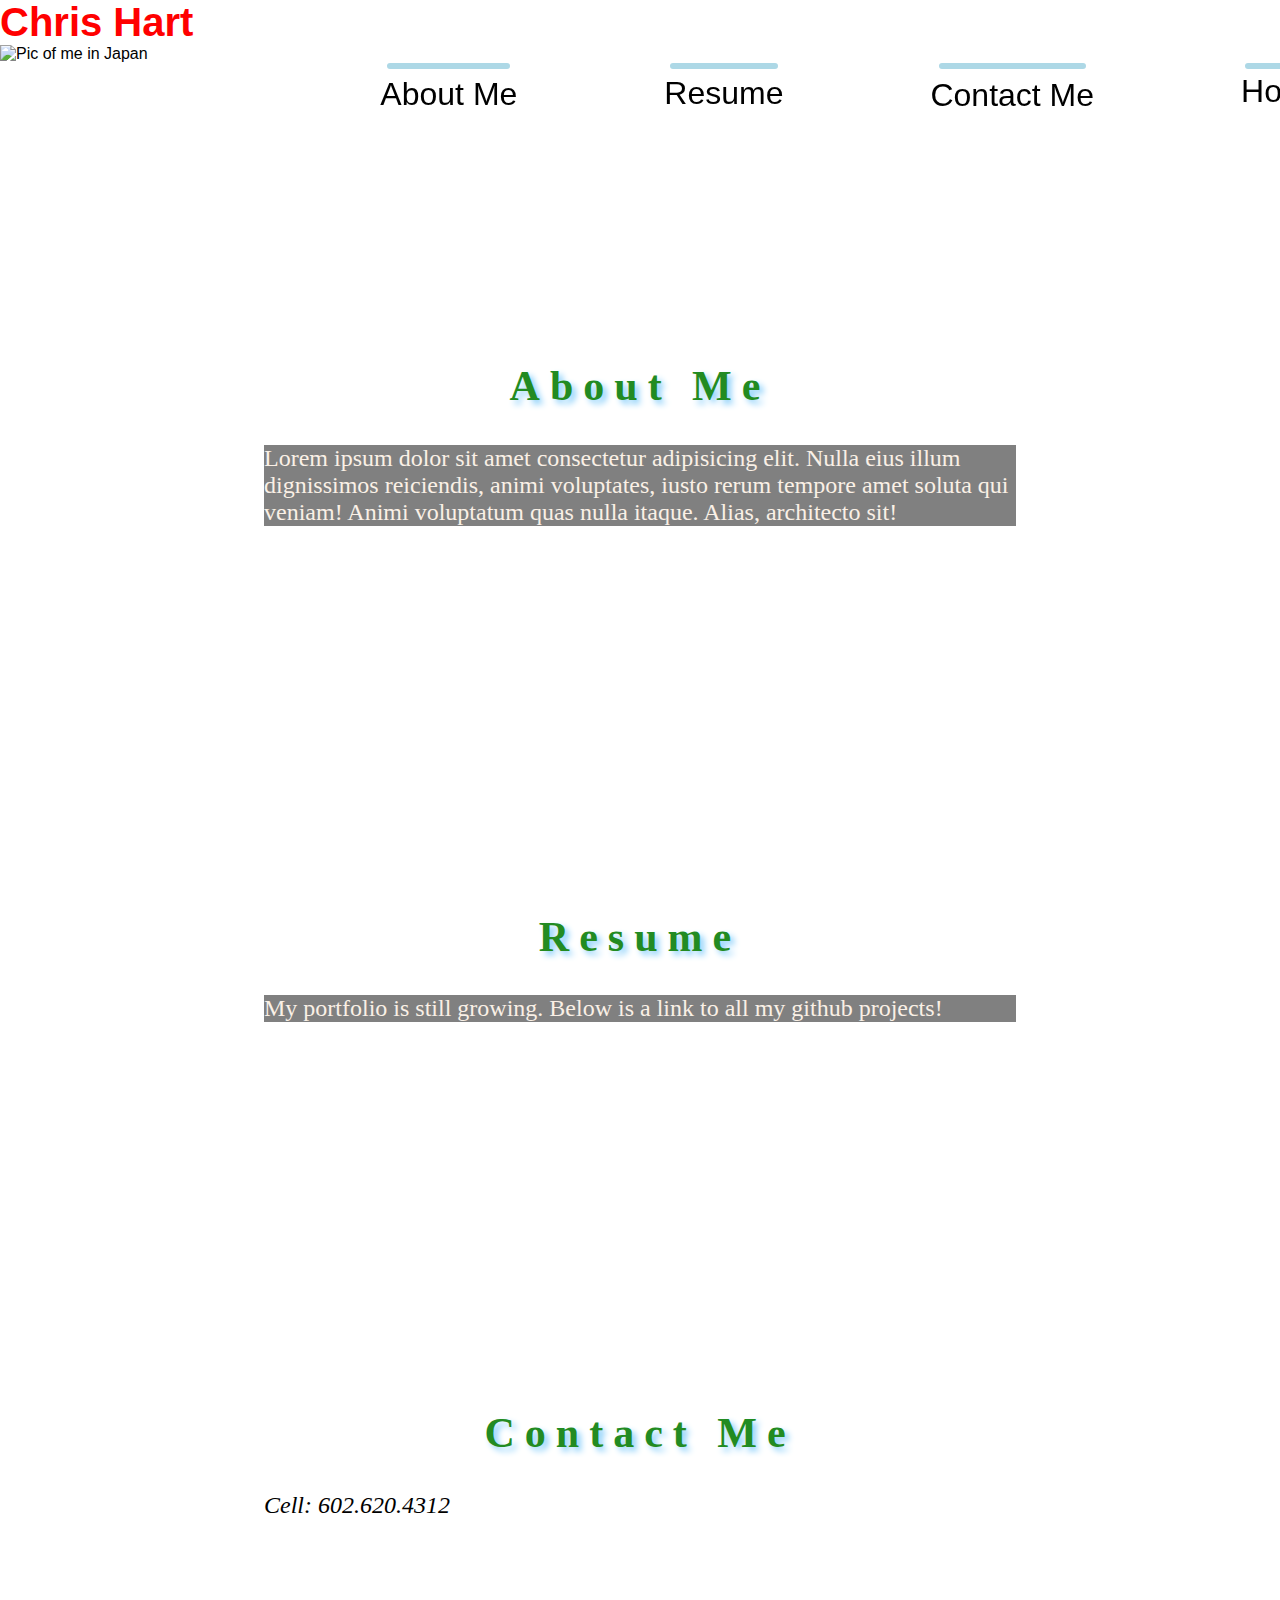
==== index.html @ 67af746c "submitting assignment" ====
<!DOCTYPE html>
<html lang="en">
    <link rel="stylesheet" href="style.css">
<head>
    <meta charset="UTF-8">
    <meta http-equiv="X-UA-Compatible" content="IE=edge">
    <meta name="viewport" content="width=device-width, initial-scale=1.0">
    <title>Portfolio</title>
</head>
<body>
    <header class="header">
        <h1 id="home">Chris Hart</h1>
        <nav>
            <ul>
                <li><a href="#about"></a>About Me</li>
                <li><a href="#res"></a>Resume</li>
                <li><a href="#contact"></a>Contact Me</li>
                <li><a href="#home"></a>Home</li>
            </ul>
        </nav>
    </header>
    <img id="profileimg" src="./TokyoCharlie.JPG" alt="Pic of me in Japan">

    <main>
        <section>
            <h2 id="about">About Me</h2>
            <p>Lorem ipsum dolor sit amet consectetur adipisicing elit. Nulla eius illum dignissimos reiciendis, animi voluptates, iusto rerum tempore amet soluta qui veniam! Animi voluptatum quas nulla itaque. Alias, architecto sit!</p>
        </section>
        <section>
            <h2 id="res">Resume</h2>
            <p>My portfolio is still growing. Below is a link to all my github projects!</p>
            <p><a href="https://github.com/HartGitHub"></a></p>
        </section>
        <section>
            <h2 id="contact">Contact Me</h2>
            <p><a href="mailto:cehart90@gmail.com"></a></p>
            <address>Cell: 602.620.4312</address>
        </section>
    </main>
    
</body>
</html>
---- style.css ----
/*Universally applied to page to scroll smoothly*/
* {
    box-sizing: border-box;
    scroll-behavior: smooth;
}

body {
    margin:0;
    padding: 0;
    font-family: 'Franklin Gothic Medium', 'Arial Narrow', Arial, sans-serif;
}

.header {
    display: flex;
    justify-content: flex-start;
    align-items: center;
}

h1 {
    color: red;
    text-shadow: grey;
    font-size: 250%;
    margin: 0%; 
}

ul {
    width: 100%;
    cursor: pointer;
    position: fixed;
    display: flex;
    justify-content: space-evenly;
    align-items: center;
    font-size: 200%;
    list-style: none;
}

ul li a {
    display: flex;
    align-items: center;
    color: lightblue;
    background-color: black;
    border-radius: 20px;
    border: solid;
    font-weight: bolder;
    text-shadow: grey 3px 3px 5px;
    margin: 5%;
}

h2 {
    display: flex;
    justify-content: center;
    color: forestgreen;
    text-shadow: lightskyblue 4px 4px 6px;
    letter-spacing: 10px;
    font-size: 175%;
}

section {
    font-family: 'Times New Roman', Times, serif;
    font-size: 150%;
    padding: 5%;
    margin: 200px;
}

section :nth-child(even) {
    color: linen;
    background-color: grey;
}

#profileimg {
    width: 100%;
}

@media screen and (max-width: 750px) {
    ul {
        flex-direction: column;
    }
    
}
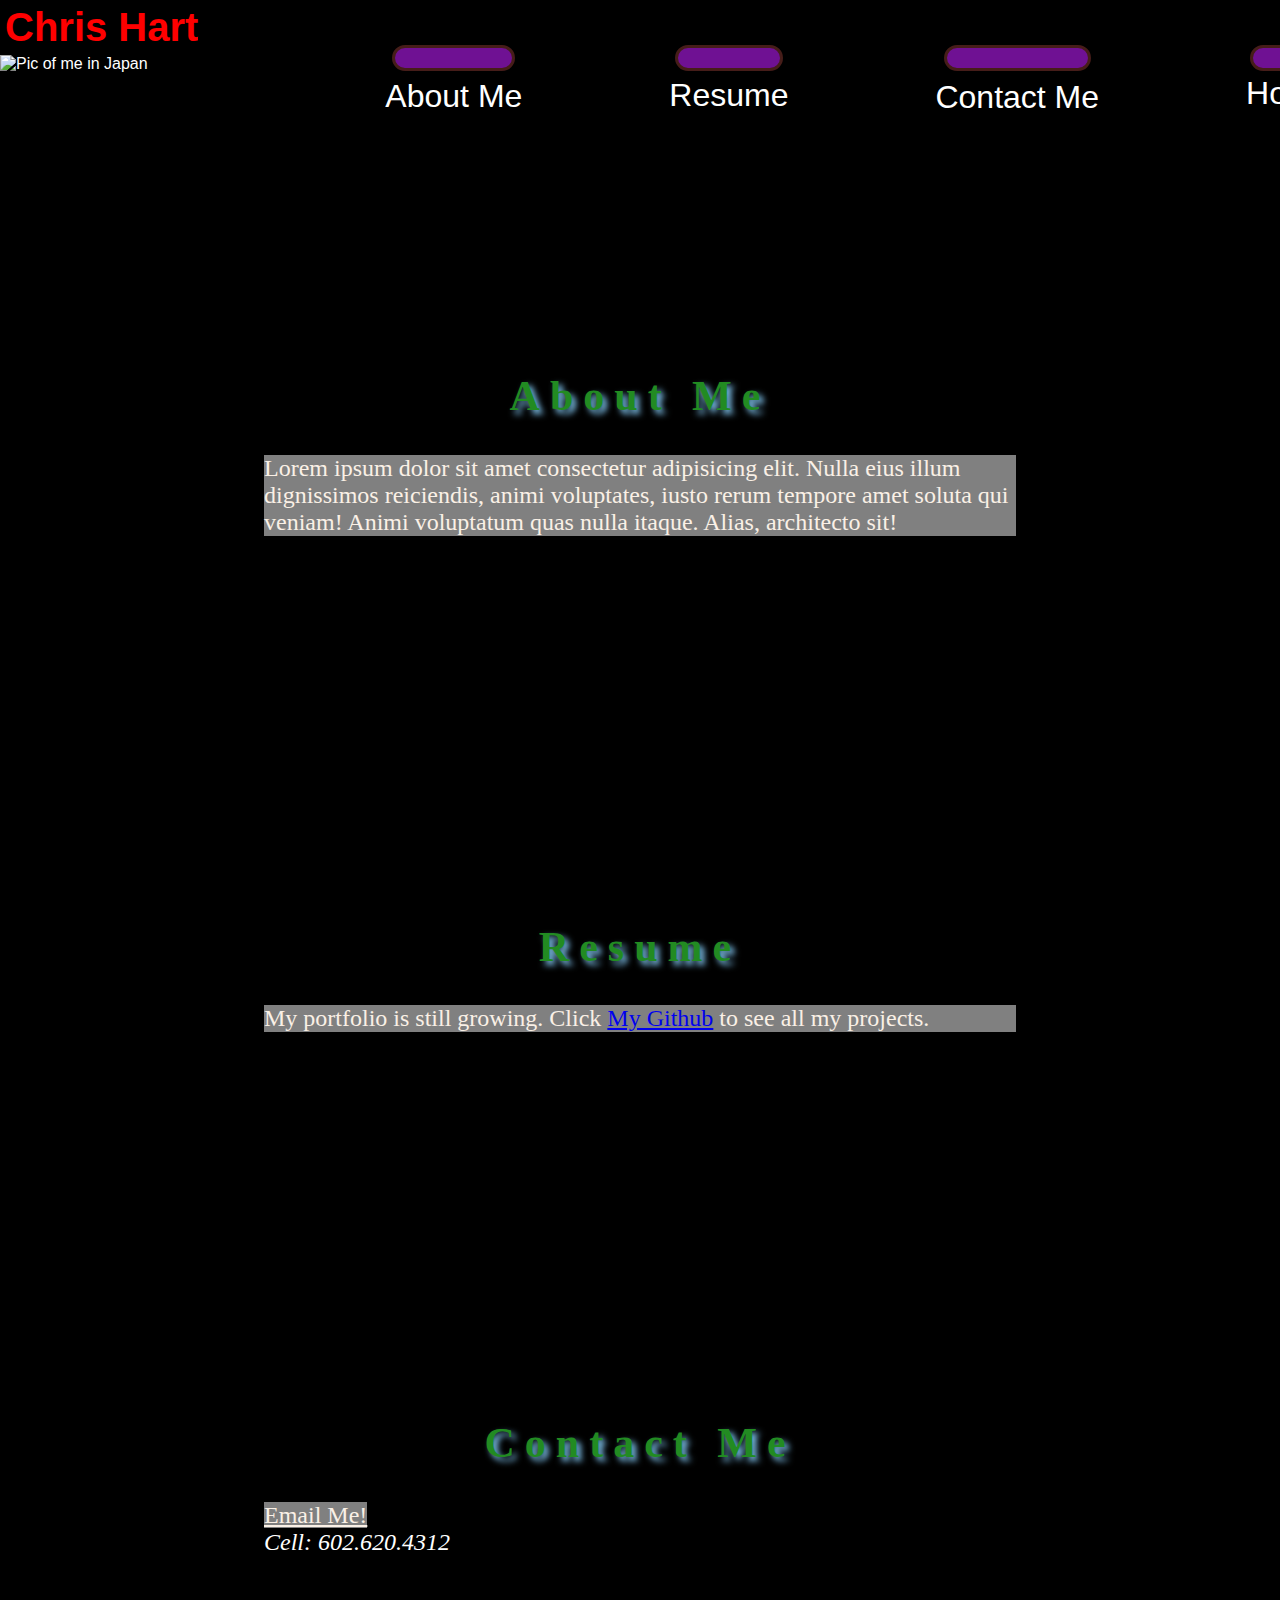
==== commit 51c7f4d8: "files moved to main repo" ====
--- a/index.html
+++ b/index.html
@@ -1,42 +1,47 @@
 <!DOCTYPE html>
 <html lang="en">
-    <link rel="stylesheet" href="style.css">
-<head>
-    <meta charset="UTF-8">
-    <meta http-equiv="X-UA-Compatible" content="IE=edge">
-    <meta name="viewport" content="width=device-width, initial-scale=1.0">
+  <link rel="stylesheet" href="style.css" />
+  <head>
+    <meta charset="UTF-8" />
+    <meta http-equiv="X-UA-Compatible" content="IE=edge" />
+    <meta name="viewport" content="width=device-width, initial-scale=1.0" />
     <title>Portfolio</title>
-</head>
-<body>
-    <header class="header">
-        <h1 id="home">Chris Hart</h1>
-        <nav>
-            <ul>
-                <li><a href="#about"></a>About Me</li>
-                <li><a href="#res"></a>Resume</li>
-                <li><a href="#contact"></a>Contact Me</li>
-                <li><a href="#home"></a>Home</li>
-            </ul>
-        </nav>
-    </header>
-    <img id="profileimg" src="./TokyoCharlie.JPG" alt="Pic of me in Japan">
+  </head>
+  <body>
+    <div class="container">
+      <h1 id="home">Chris Hart</h1>
+      <nav>
+        <ul>
+          <li><a href="#about"></a>About Me</li>
+          <li><a href="#res"></a>Resume</li>
+          <li><a href="#contact"></a>Contact Me</li>
+          <li><a href="#home"></a>Home</li>
+        </ul>
+      </nav>
+    </div>
+    <img id="profileimg" src="./TokyoCharlie.JPG" alt="Pic of me in Japan" />
 
     <main>
-        <section>
-            <h2 id="about">About Me</h2>
-            <p>Lorem ipsum dolor sit amet consectetur adipisicing elit. Nulla eius illum dignissimos reiciendis, animi voluptates, iusto rerum tempore amet soluta qui veniam! Animi voluptatum quas nulla itaque. Alias, architecto sit!</p>
-        </section>
-        <section>
-            <h2 id="res">Resume</h2>
-            <p>My portfolio is still growing. Below is a link to all my github projects!</p>
-            <p><a href="https://github.com/HartGitHub"></a></p>
-        </section>
-        <section>
-            <h2 id="contact">Contact Me</h2>
-            <p><a href="mailto:cehart90@gmail.com"></a></p>
-            <address>Cell: 602.620.4312</address>
-        </section>
+      <section>
+        <h2 id="about">About Me</h2>
+        <p>
+          Lorem ipsum dolor sit amet consectetur adipisicing elit. Nulla eius
+          illum dignissimos reiciendis, animi voluptates, iusto rerum tempore
+          amet soluta qui veniam! Animi voluptatum quas nulla itaque. Alias,
+          architecto sit!
+        </p>
+      </section>
+      <section>
+        <h2 id="res">Resume</h2>
+        <p>
+          My portfolio is still growing. Click <span> <a href="https://github.com/HartGitHub">My Github</a></span>  to see all my projects.
+        </p>
+      </section>
+      <section>
+        <h2 id="contact">Contact Me</h2>
+       <a href="mailto:cehart90@gmail.com">Email Me!</a>
+        <address>Cell: 602.620.4312</address>
+      </section>
     </main>
-    
-</body>
-</html>+  </body>
+</html>
--- a/style.css
+++ b/style.css
@@ -8,12 +8,16 @@
     margin:0;
     padding: 0;
     font-family: 'Franklin Gothic Medium', 'Arial Narrow', Arial, sans-serif;
+    background-color: black;
+    color: white;
 }
 
-.header {
+ .container {
+    border-radius: 20px;
+    padding: 5px;
     display: flex;
     justify-content: flex-start;
-    align-items: center;
+    align-items: left;
 }
 
 h1 {
@@ -21,29 +25,37 @@
     text-shadow: grey;
     font-size: 250%;
     margin: 0%; 
+    
 }
+  
+
 
 ul {
     width: 100%;
-    cursor: pointer;
     position: fixed;
     display: flex;
     justify-content: space-evenly;
     align-items: center;
     font-size: 200%;
     list-style: none;
+    color: white;
+    background-color: black;
 }
 
 ul li a {
     display: flex;
     align-items: center;
-    color: lightblue;
-    background-color: black;
+    color: rgb(70, 29, 25);
+    background-color: rgba(155, 24, 206, 0.713);
     border-radius: 20px;
     border: solid;
     font-weight: bolder;
     text-shadow: grey 3px 3px 5px;
     margin: 5%;
+    padding: 10px;
+}
+ul li a:hover {
+box-shadow: cornflowerblue 3px 3px 5px;
 }
 
 h2 {
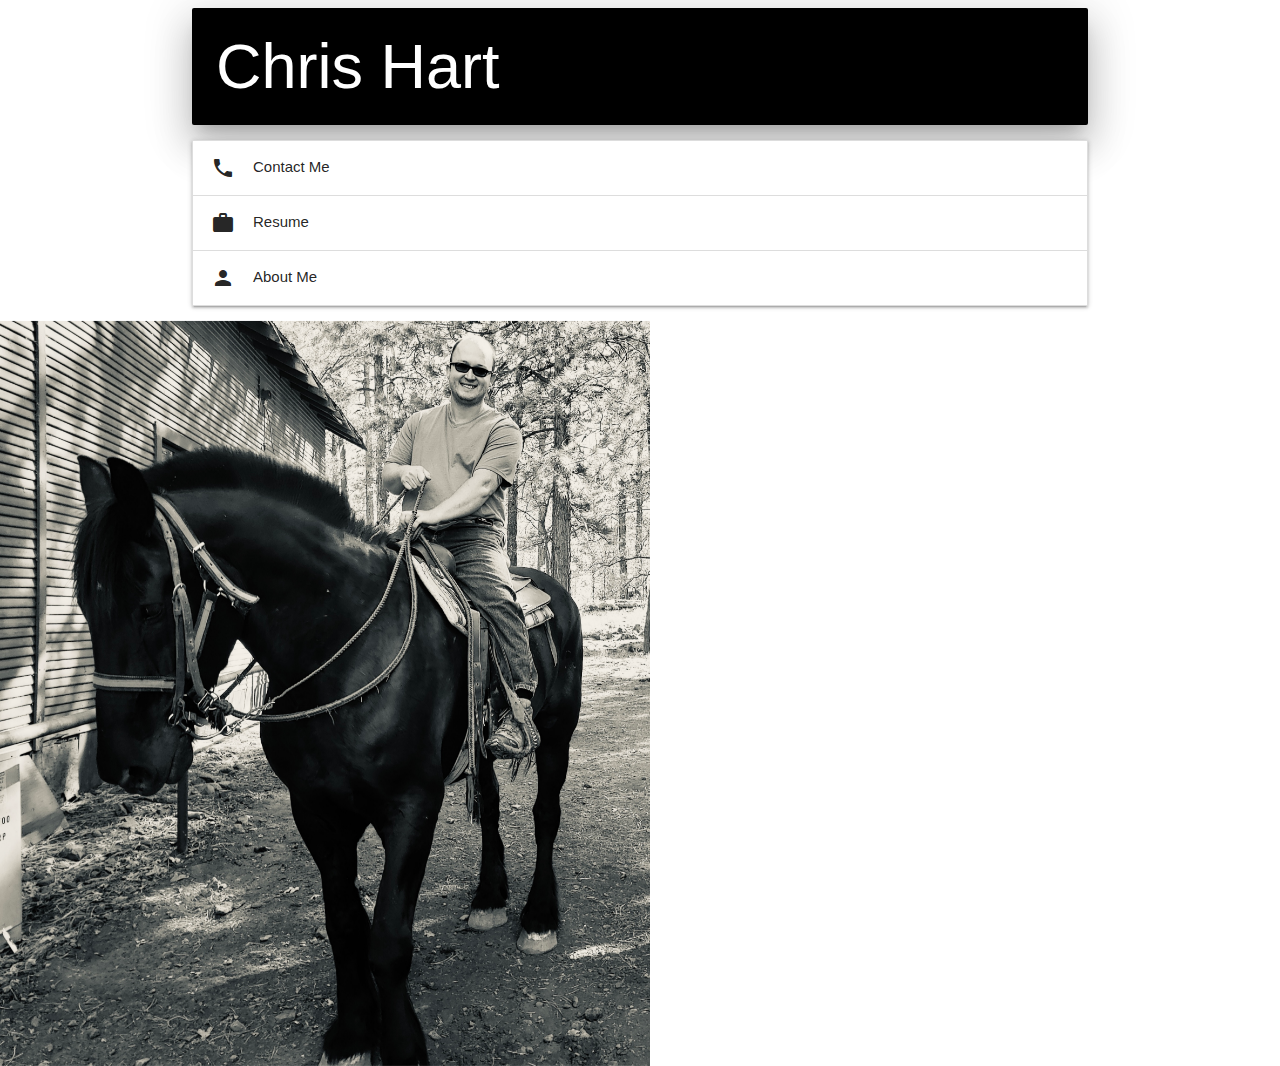
==== commit 2be6d514: "revamping potfolio to have a more polished appearance, including 3rd party frameworks for styling" ====
--- a/index.html
+++ b/index.html
@@ -1,47 +1,79 @@
 <!DOCTYPE html>
 <html lang="en">
-  <link rel="stylesheet" href="style.css" />
   <head>
     <meta charset="UTF-8" />
     <meta http-equiv="X-UA-Compatible" content="IE=edge" />
     <meta name="viewport" content="width=device-width, initial-scale=1.0" />
-    <title>Portfolio</title>
+
+    <link
+      href="https://fonts.googleapis.com/icon?family=Material+Icons"
+      rel="stylesheet"
+    />
+    <link
+      rel="stylesheet"
+      href="https://cdnjs.cloudflare.com/ajax/libs/materialize/1.0.0/css/materialize.min.css"
+    />
+    <link rel="stylesheet" href="./style.css" />
+    <link
+      href="https://cdn.jsdelivr.net/npm/bootstrap@5.0.1/dist/css/bootstrap.min.css"
+      rel="stylesheet"
+      integrity="sha384-+0n0xVW2eSR5OomGNYDnhzAbDsOXxcvSN1TPprVMTNDbiYZCxYbOOl7+AMvyTG2x"
+      crossorigin="anonymous"
+    />
+    <title>Hart Portfolio</title>
   </head>
   <body>
     <div class="container">
-      <h1 id="home">Chris Hart</h1>
-      <nav>
-        <ul>
-          <li><a href="#about"></a>About Me</li>
-          <li><a href="#res"></a>Resume</li>
-          <li><a href="#contact"></a>Contact Me</li>
-          <li><a href="#home"></a>Home</li>
-        </ul>
-      </nav>
+      <h1 class="col s12 z-depth-5 text-center card-panel black white-text">
+        Chris Hart
+      </h1>
+      <ul class="collapsible">
+        <li>
+          <div class="collapsible-header">
+            <i class="material-icons">local_phone</i>Contact Me
+          </div>
+          <div class="collapsible-body">
+            <span>PH: 602-620-4312</span>
+            <p><a href="mailto:cehart90@gmail.com">Email Me</a></p>
+          </div>
+        </li>
+        <li>
+          <div class="collapsible-header">
+            <i class="material-icons">work</i>Resume
+          </div>
+          <div class="collapsible-body">
+            <span
+              ><a href="https://www.linkedin.com/in/christopher-hart-linkedin/"
+                >LinkedIn</a
+              ></span
+            >
+            <p><a href="https://github.com/HartGitHub">Github</a></p>
+          </div>
+        </li>
+        <li>
+          <div class="collapsible-header">
+            <i class="material-icons">person</i>About Me
+          </div>
+          <div class="collapsible-body">
+            <span
+              >After spending roughly five years in healthcare and social work
+              settings, I was ready to make the leap into the tech industry! To
+              get both of my feet in the water, I signed up for the University
+              of Arizona's web developer bootcamp. The course is fast paced,
+              which has leap frogged my HTML, CSS, and Javascript understanding
+              from 0 to novice. The course emphasizes the understanding of
+              logic, so that we can take our skills and quickly learn other
+              programming languages.Further, it equips us with the knowledge
+              that things can be done, and instill the confidence that we will
+              be capable of findig solutions to any problems that may present
+              themselves.</span
+            >
+          </div>
+        </li>
+      </ul>
     </div>
-    <img id="profileimg" src="./TokyoCharlie.JPG" alt="Pic of me in Japan" />
-
-    <main>
-      <section>
-        <h2 id="about">About Me</h2>
-        <p>
-          Lorem ipsum dolor sit amet consectetur adipisicing elit. Nulla eius
-          illum dignissimos reiciendis, animi voluptates, iusto rerum tempore
-          amet soluta qui veniam! Animi voluptatum quas nulla itaque. Alias,
-          architecto sit!
-        </p>
-      </section>
-      <section>
-        <h2 id="res">Resume</h2>
-        <p>
-          My portfolio is still growing. Click <span> <a href="https://github.com/HartGitHub">My Github</a></span>  to see all my projects.
-        </p>
-      </section>
-      <section>
-        <h2 id="contact">Contact Me</h2>
-       <a href="mailto:cehart90@gmail.com">Email Me!</a>
-        <address>Cell: 602.620.4312</address>
-      </section>
-    </main>
+    <img class="materialboxed" width="650" src="./20200517_161959.jpg" />
+    <script src="https://cdnjs.cloudflare.com/ajax/libs/materialize/1.0.0/js/materialize.min.js"></script>
+    <script src="./script.js"></script>
   </body>
 </html>
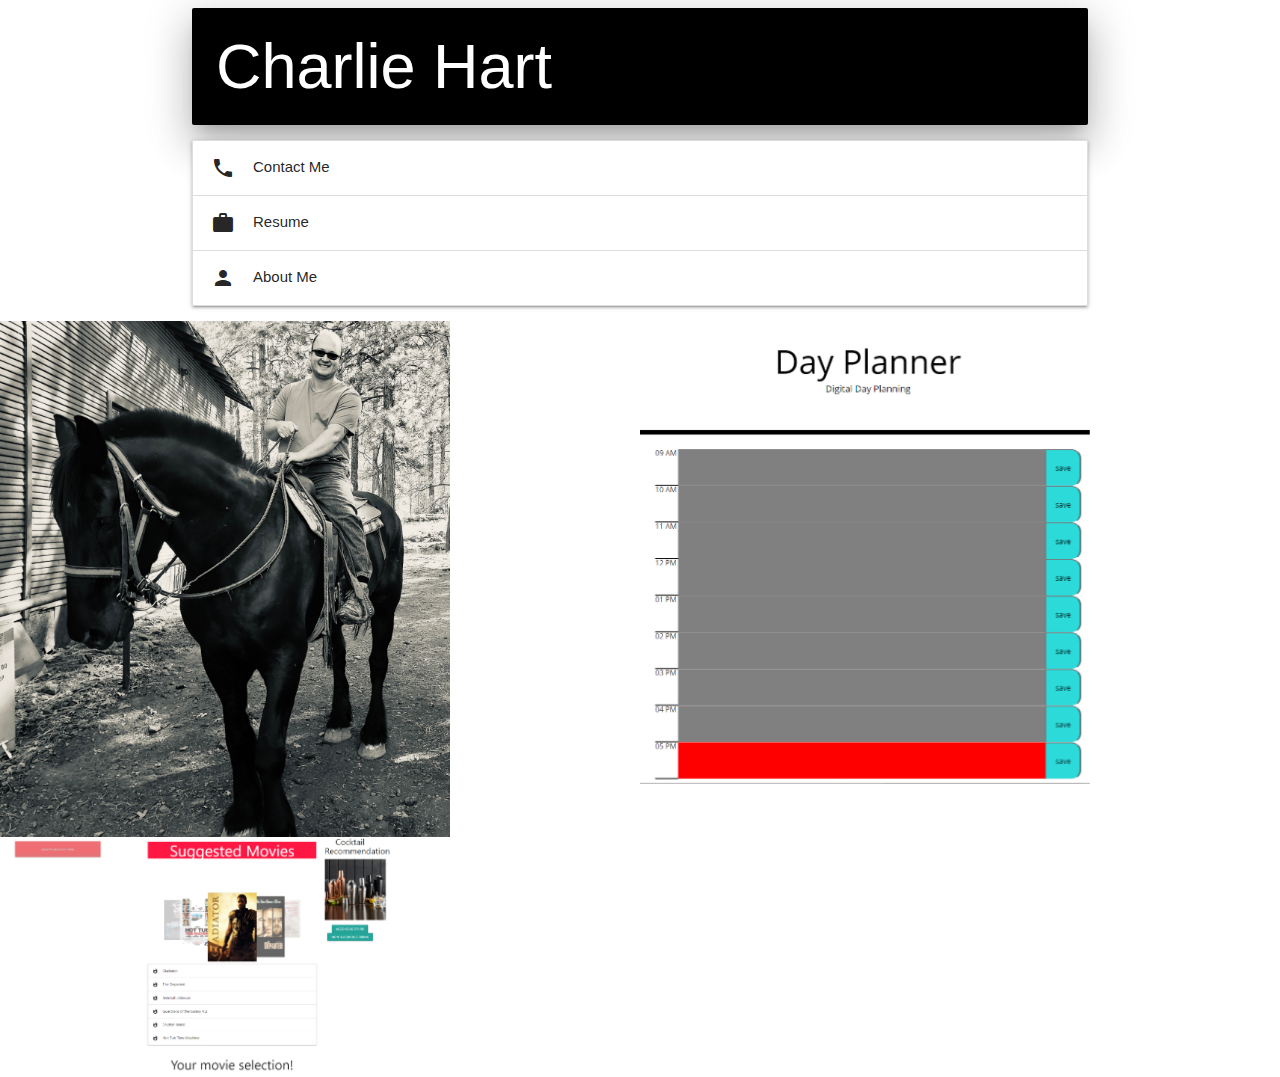
==== commit cfc66baf: "some pics of other projects added, final submit" ====
--- a/index.html
+++ b/index.html
@@ -25,7 +25,7 @@
   <body>
     <div class="container">
       <h1 class="col s12 z-depth-5 text-center card-panel black white-text">
-        Chris Hart
+        Charlie Hart
       </h1>
       <ul class="collapsible">
         <li>
@@ -72,7 +72,12 @@
         </li>
       </ul>
     </div>
-    <img class="materialboxed" width="650" src="./20200517_161959.jpg" />
+    <div class="imgContainer">
+    <img class="materialboxed" width="450" src="./img/20200517_161959.jpg" />
+    <img class="materialboxed" width="450" src="./img/dayPlannerSnip.PNG" />
+    <img class="materialboxed" width="450" src="./img/grpProjectOne.PNG" />
+    
+  </div>
     <script src="https://cdnjs.cloudflare.com/ajax/libs/materialize/1.0.0/js/materialize.min.js"></script>
     <script src="./script.js"></script>
   </body>
--- a/style.css
+++ b/style.css
@@ -0,0 +1,4 @@
+.imgContainer {
+    display: grid;
+    grid-template-areas: "materialboxed carousel";
+}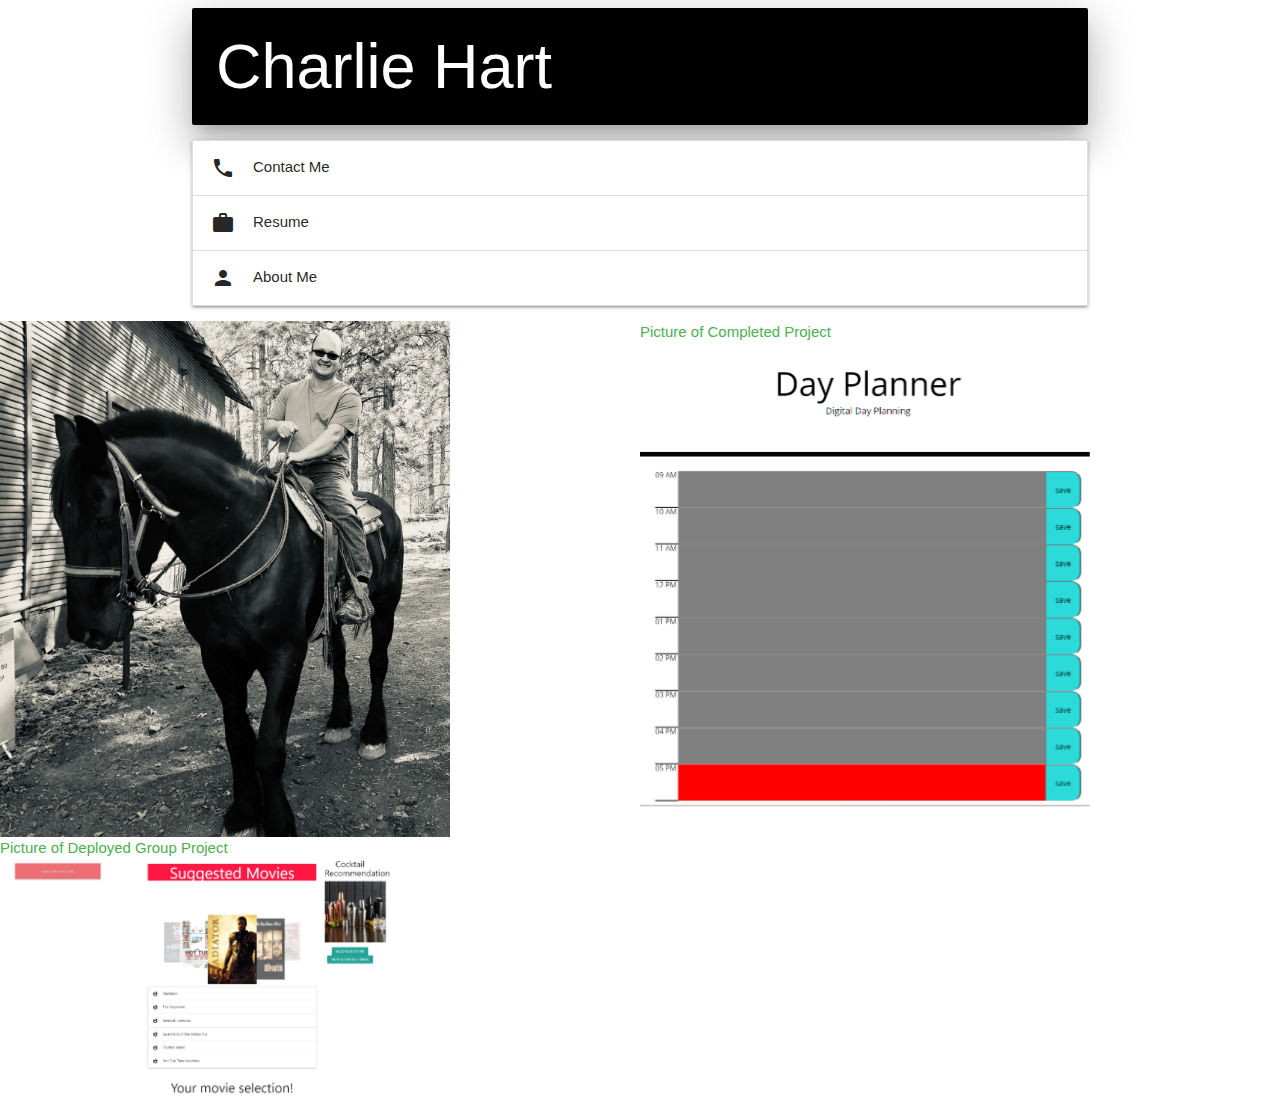
==== commit 5b9d499b: "added green txt to pics for readability" ====
--- a/index.html
+++ b/index.html
@@ -74,8 +74,8 @@
     </div>
     <div class="imgContainer">
     <img class="materialboxed" width="450" src="./img/20200517_161959.jpg" />
-    <img class="materialboxed" width="450" src="./img/dayPlannerSnip.PNG" />
-    <img class="materialboxed" width="450" src="./img/grpProjectOne.PNG" />
+    <div><span class="green-text">Picture of Completed Project</span><img class="materialboxed" width="450" src="./img/dayPlannerSnip.PNG" /></div>
+    <div><span class="green-text">Picture of Deployed Group Project</span><img class="materialboxed" width="450" src="./img/grpProjectOne.PNG" /></div>
     
   </div>
     <script src="https://cdnjs.cloudflare.com/ajax/libs/materialize/1.0.0/js/materialize.min.js"></script>
